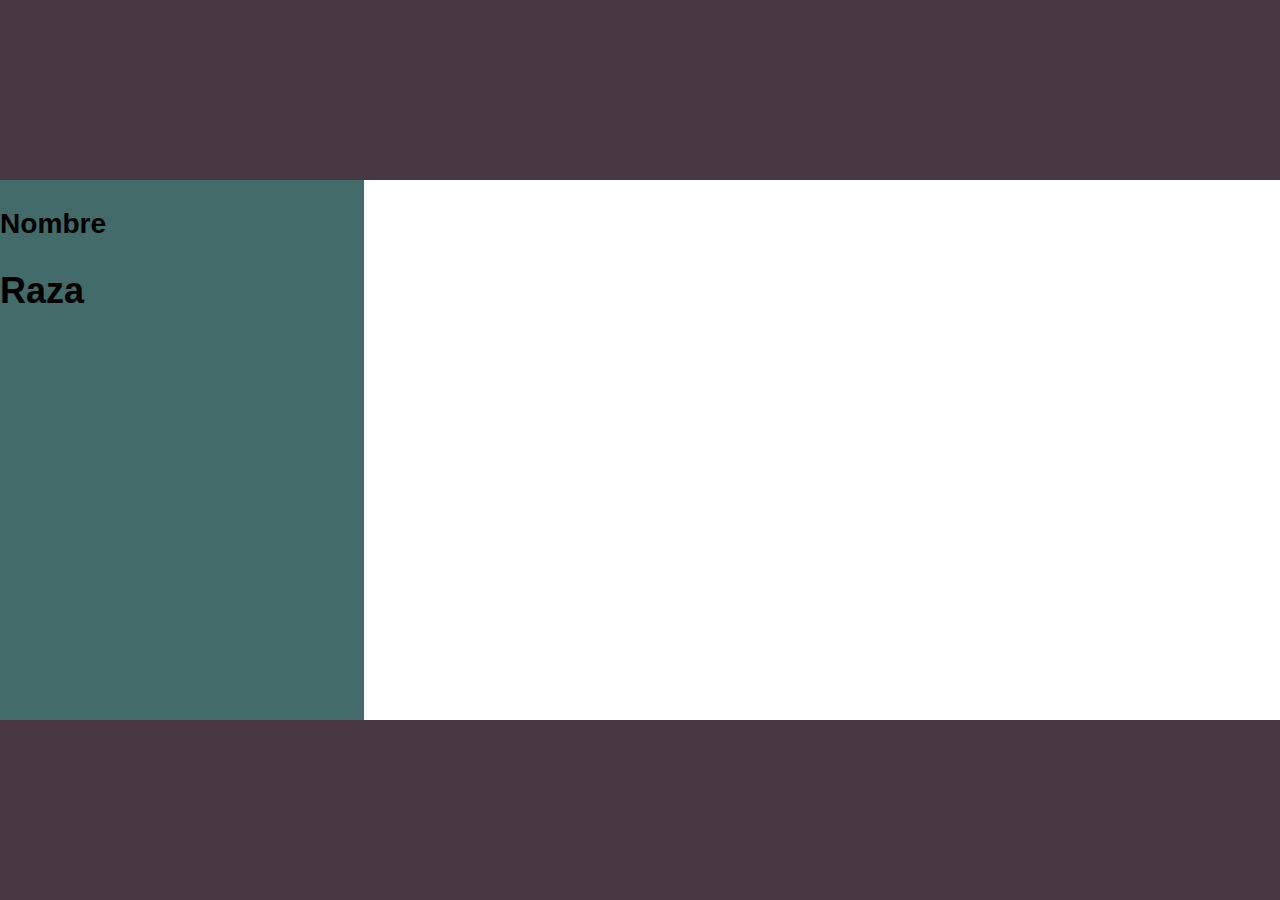
==== article.html @ 342e9b40 "Initial commit" ====
<!DOCTYPE html>
<html>
	<head>
		<title>Lomopedia - Artículo</title>
		<link rel="stylesheet" type="text/css" href="css/styles.css">
	</head>
	<body id="article-page">
		<header></header>
		<main class="grid-container">
			<div id="sidebar">
				<h3>Nombre</h3>
				<h2>Raza</h2>
			</div>
			<div id="content"></div>
		</main>
		<footer></footer>
	</body>
</html>
---- css/styles.css ----
html {
	height: 100%;
	font-size: 24px;
	font-family: sans-serif;
}

body {
	height: 100%;
	margin: 0;
}

button {
	cursor: pointer;
}

.card-row, .grid-container {
	display: grid;
    grid-template-columns: auto;
    grid-template-rows: auto;
    grid-column-gap: 2em;
    grid-row-gap: 2em;
}

.card-row .card {
	grid-column: span 1;
	grid-row-start: 1;	
}

.card {
	border: 2px solid #3a2a34;
	border-radius: 15px;
	padding: 1em;
}

.card a {
	border: none;
	background-color: #493843;
	width: calc(100% + 2em);
	color: white;
	font-size: 1em;
    margin-left: -1em;
    border-radius: 0 0 15px 15px;
    padding: 0.5em 0 0.5em 0;
    position: relative;
    bottom: -1em;
    display: block;
    text-decoration: none;
    text-align: center;
}

.card a:hover{
	background-color: #3a2a34;
}

#article-page {
	display: flex;
	flex-wrap: wrap;
	flex-direction: column;
	justify-content: space-between;
}

#article-page main {
	height: 60vh;
}

header, footer {
	height: 20vh;
	background-color: #493843;
}

#sidebar {
	grid-column: span 1;
	grid-row-start: 1;	
	background-color: #426B69;
}

#content {
	grid-column: span 3;
	grid-row-start: 1;	
}
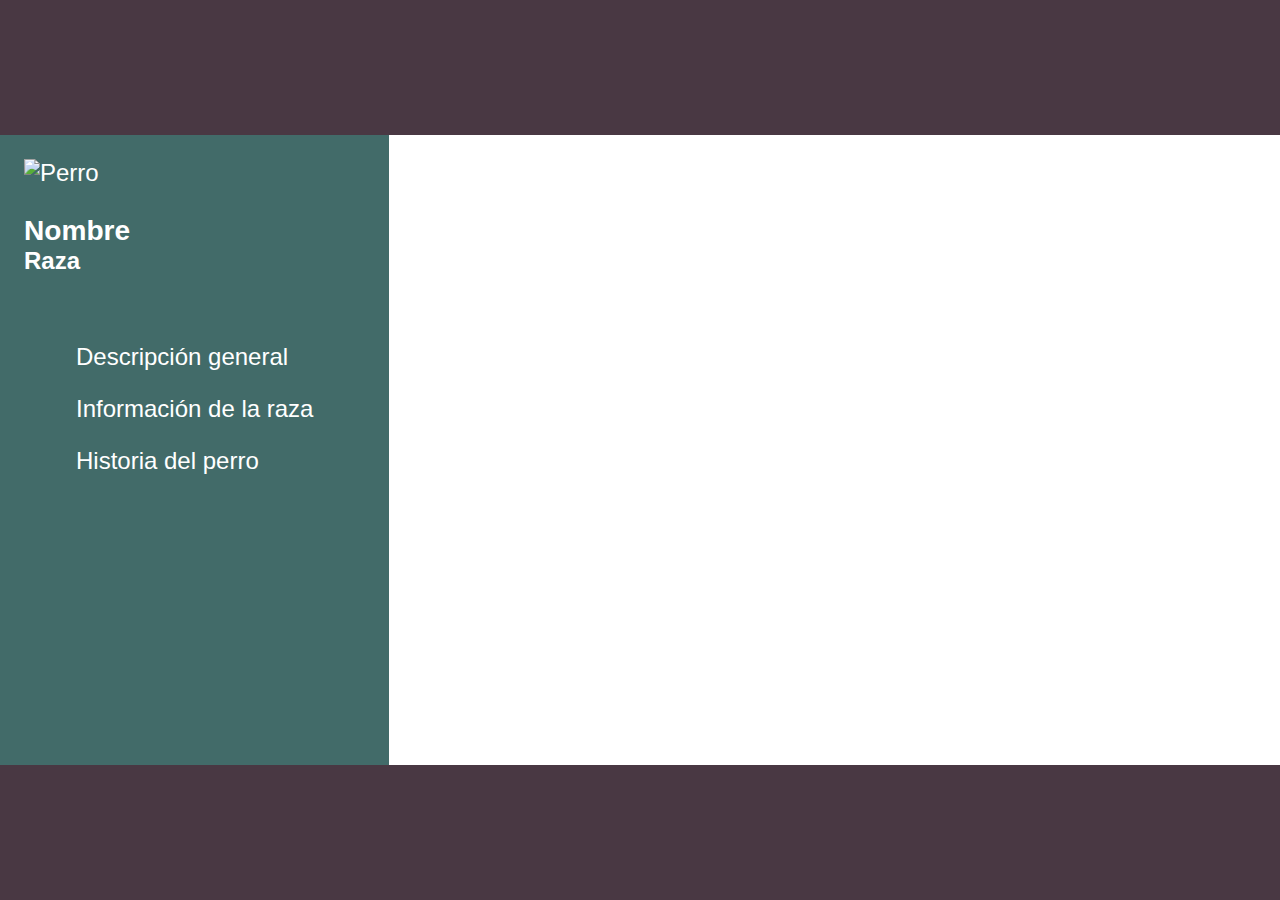
==== commit 0334ace1: "Sidebar agregado" ====
--- a/article.html
+++ b/article.html
@@ -8,8 +8,14 @@
 		<header></header>
 		<main class="grid-container">
 			<div id="sidebar">
-				<h3>Nombre</h3>
-				<h2>Raza</h2>
+				<img style="width: 15vw;" alt="Perro" src="img/perro.png">
+				<h3 style="margin-bottom: 0;">Nombre</h3>
+				<h4 style="margin-top: 0;">Raza</h4>
+				<ul class="menu">
+					<li><a href="#description">Descripción general</a></li>
+					<li><a href="#information">Información de la raza</a></li>
+					<li><a href="#history">Historia del perro</a></li>
+				</ul>
 			</div>
 			<div id="content"></div>
 		</main>
--- a/css/styles.css
+++ b/css/styles.css
@@ -11,6 +11,11 @@
 
 button {
 	cursor: pointer;
+}
+
+a {
+	text-decoration: none;
+	color: inherit;
 }
 
 .card-row, .grid-container {
@@ -44,7 +49,6 @@
     position: relative;
     bottom: -1em;
     display: block;
-    text-decoration: none;
     text-align: center;
 }
 
@@ -60,21 +64,35 @@
 }
 
 #article-page main {
-	height: 60vh;
+	height: 70vh;
 }
 
 header, footer {
-	height: 20vh;
+	height: 15vh;
 	background-color: #493843;
 }
 
 #sidebar {
-	grid-column: span 1;
+	grid-column-start: 1;
+	grid-column-end: 2;
 	grid-row-start: 1;	
 	background-color: #426B69;
+	color: white;
+	padding: 1em 0 0 1em;
+	display: flex;
+	flex-direction: column;
+}
+
+.menu li {
+	list-style-type: none;
+	padding: 0.5em;
+}
+
+.menu li:hover {
+	background-color: #96C7C5;
 }
 
 #content {
-	grid-column: span 3;
-	grid-row-start: 1;	
-}+	grid-column-start: 2;
+    grid-column-end: 10;
+    grid-row-start: 1;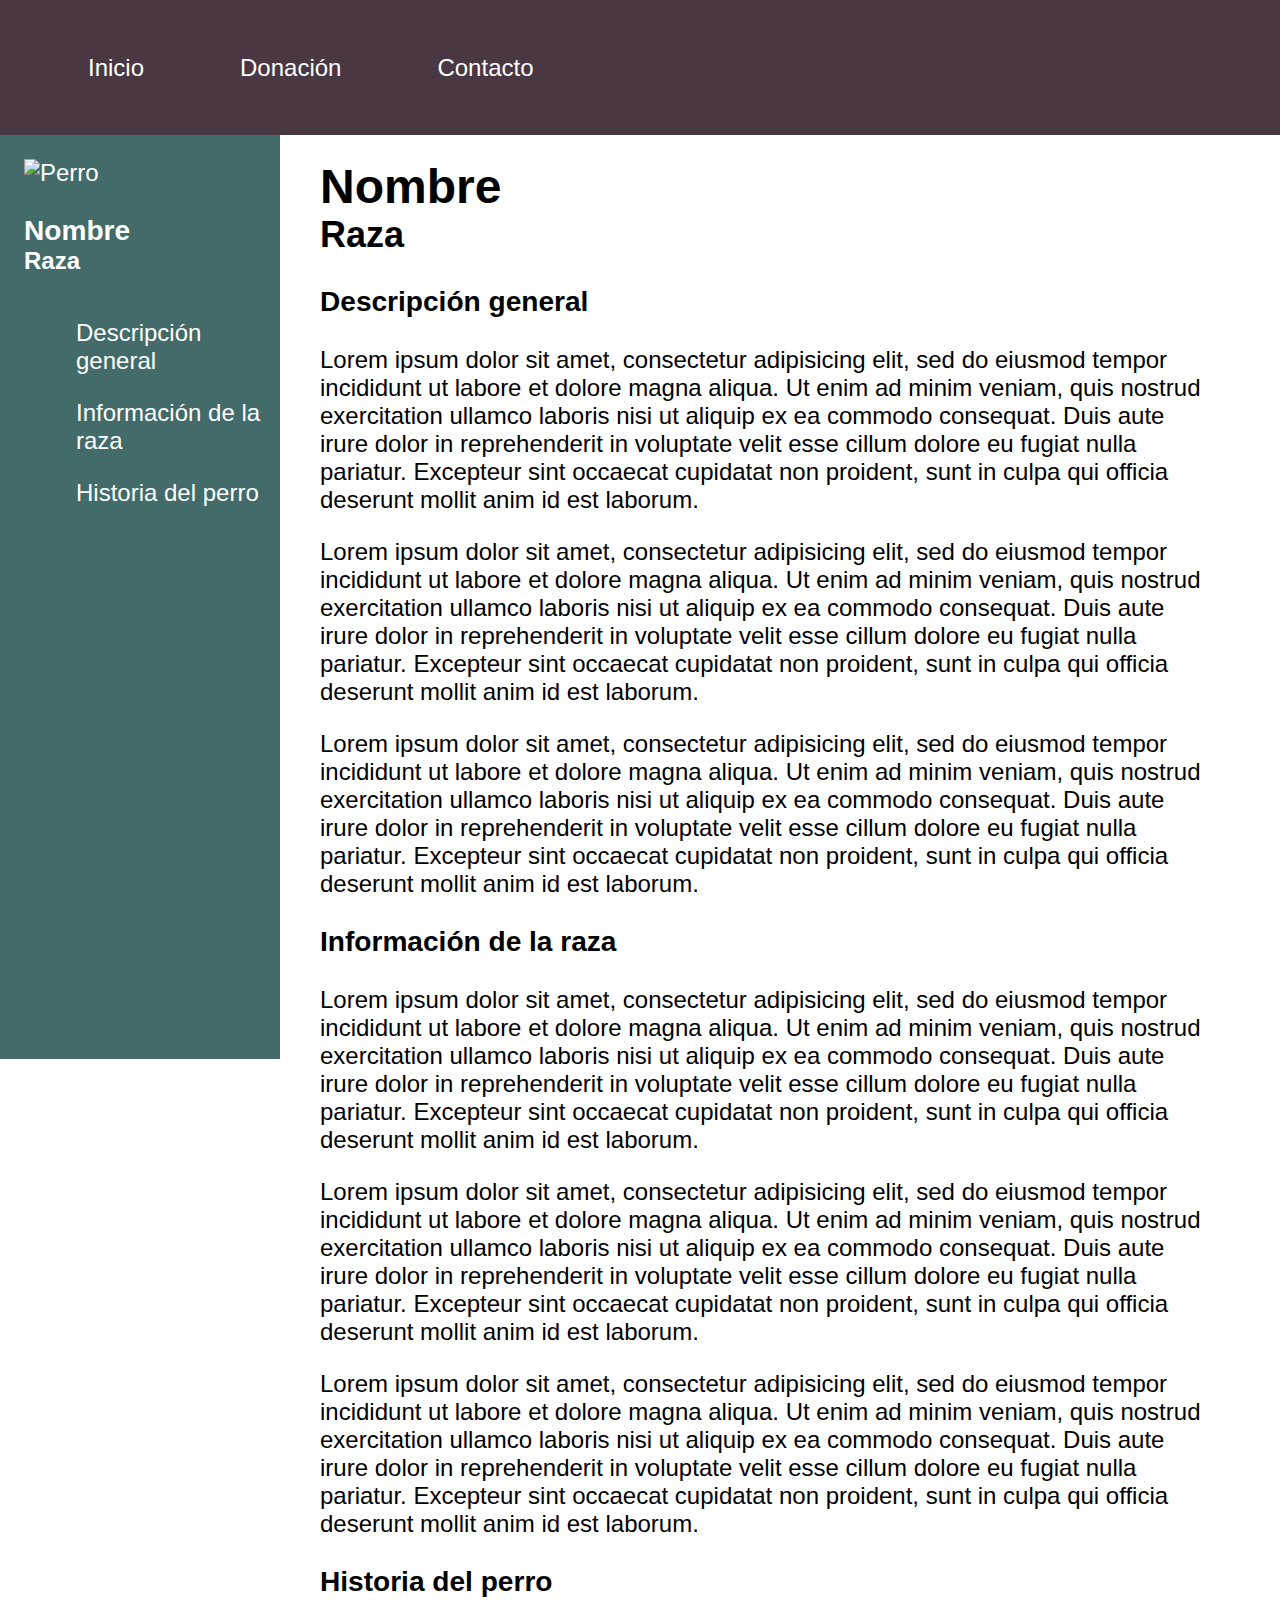
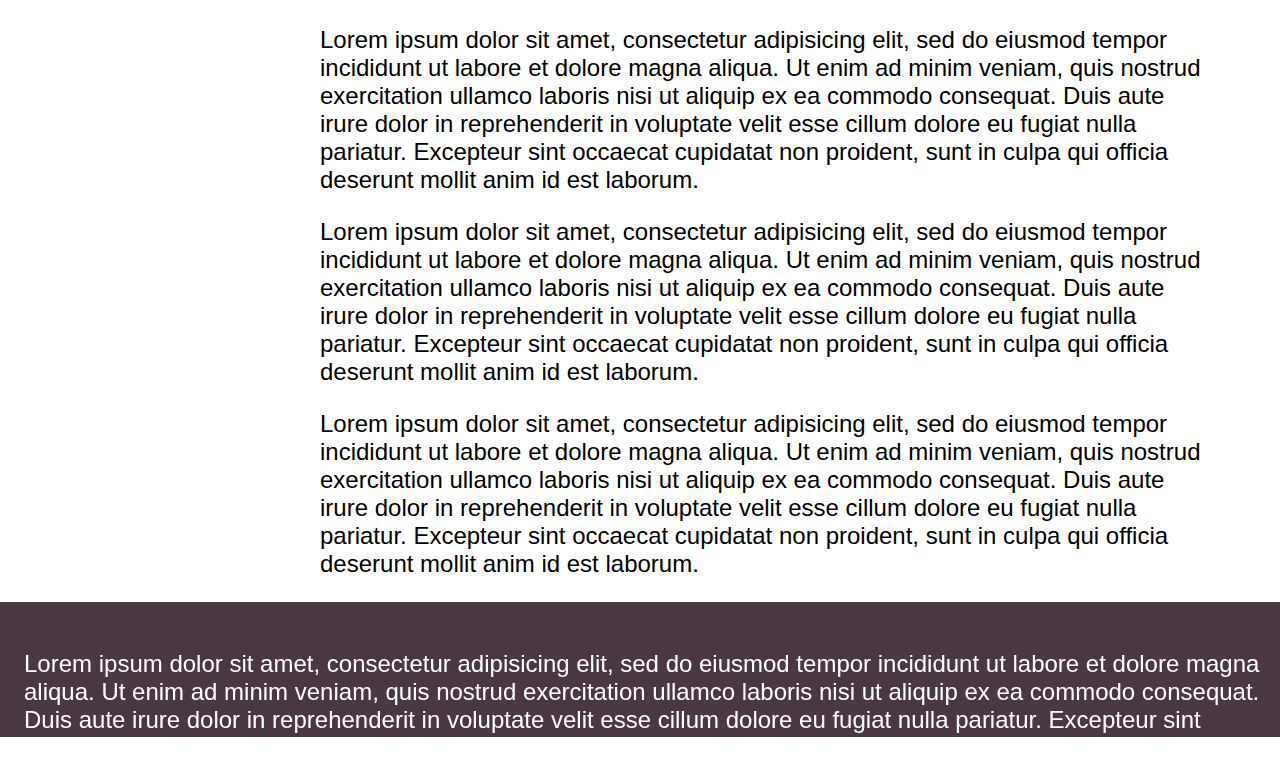
==== commit a2fb22ee: "Página base de artículos lista" ====
--- a/article.html
+++ b/article.html
@@ -4,21 +4,106 @@
 		<title>Lomopedia - Artículo</title>
 		<link rel="stylesheet" type="text/css" href="css/styles.css">
 	</head>
-	<body id="article-page">
-		<header></header>
-		<main class="grid-container">
-			<div id="sidebar">
-				<img style="width: 15vw;" alt="Perro" src="img/perro.png">
-				<h3 style="margin-bottom: 0;">Nombre</h3>
-				<h4 style="margin-top: 0;">Raza</h4>
+	<body>
+		<div id="article-page">
+			<header>
 				<ul class="menu">
-					<li><a href="#description">Descripción general</a></li>
-					<li><a href="#information">Información de la raza</a></li>
-					<li><a href="#history">Historia del perro</a></li>
+					<li><a href="index.html">Inicio</a></li>
+					<li><a href="#">Donación</a></li>
+					<li><a href="#">Contacto</a></li>
 				</ul>
-			</div>
-			<div id="content"></div>
-		</main>
-		<footer></footer>
+			</header>
+			<main>
+				<div id="sidebar">
+					<img style="width: 15vw;" alt="Perro" src="img/perro.png">
+					<h3 style="margin-bottom: 0;">Nombre</h3>
+					<h4 style="margin-top: 0;">Raza</h4>
+					<ul class="menu">
+						<li><a href="#description">Descripción general</a></li>
+						<li><a href="#information">Información de la raza</a></li>
+						<li><a href="#history">Historia del perro</a></li>
+					</ul>
+				</div>
+				<div id="content">
+					<!-- ARTICLE TITLE -->
+					<h1 style="margin: 0;">Nombre</h3>
+					<h2 style="margin-top: 0;">Raza</h4>
+					<!-- ARTICLE TITLE END -->
+					<!-- DESCRIPTION -->
+					<h3 id="description">Descripción general</h3>
+					<p>Lorem ipsum dolor sit amet, consectetur adipisicing elit, sed do eiusmod
+					tempor incididunt ut labore et dolore magna aliqua. Ut enim ad minim veniam,
+					quis nostrud exercitation ullamco laboris nisi ut aliquip ex ea commodo
+					consequat. Duis aute irure dolor in reprehenderit in voluptate velit esse
+					cillum dolore eu fugiat nulla pariatur. Excepteur sint occaecat cupidatat non
+					proident, sunt in culpa qui officia deserunt mollit anim id est laborum.</p>
+					<p>Lorem ipsum dolor sit amet, consectetur adipisicing elit, sed do eiusmod
+					tempor incididunt ut labore et dolore magna aliqua. Ut enim ad minim veniam,
+					quis nostrud exercitation ullamco laboris nisi ut aliquip ex ea commodo
+					consequat. Duis aute irure dolor in reprehenderit in voluptate velit esse
+					cillum dolore eu fugiat nulla pariatur. Excepteur sint occaecat cupidatat non
+					proident, sunt in culpa qui officia deserunt mollit anim id est laborum.</p>
+					<p>Lorem ipsum dolor sit amet, consectetur adipisicing elit, sed do eiusmod
+					tempor incididunt ut labore et dolore magna aliqua. Ut enim ad minim veniam,
+					quis nostrud exercitation ullamco laboris nisi ut aliquip ex ea commodo
+					consequat. Duis aute irure dolor in reprehenderit in voluptate velit esse
+					cillum dolore eu fugiat nulla pariatur. Excepteur sint occaecat cupidatat non
+					proident, sunt in culpa qui officia deserunt mollit anim id est laborum.</p>
+					<!-- DESCRIPTION END -->
+
+					<!-- INFORMATION -->
+					<h3 id="information">Información de la raza</h3>
+					<p>Lorem ipsum dolor sit amet, consectetur adipisicing elit, sed do eiusmod
+					tempor incididunt ut labore et dolore magna aliqua. Ut enim ad minim veniam,
+					quis nostrud exercitation ullamco laboris nisi ut aliquip ex ea commodo
+					consequat. Duis aute irure dolor in reprehenderit in voluptate velit esse
+					cillum dolore eu fugiat nulla pariatur. Excepteur sint occaecat cupidatat non
+					proident, sunt in culpa qui officia deserunt mollit anim id est laborum.</p>
+					<p>Lorem ipsum dolor sit amet, consectetur adipisicing elit, sed do eiusmod
+					tempor incididunt ut labore et dolore magna aliqua. Ut enim ad minim veniam,
+					quis nostrud exercitation ullamco laboris nisi ut aliquip ex ea commodo
+					consequat. Duis aute irure dolor in reprehenderit in voluptate velit esse
+					cillum dolore eu fugiat nulla pariatur. Excepteur sint occaecat cupidatat non
+					proident, sunt in culpa qui officia deserunt mollit anim id est laborum.</p>
+					<p>Lorem ipsum dolor sit amet, consectetur adipisicing elit, sed do eiusmod
+					tempor incididunt ut labore et dolore magna aliqua. Ut enim ad minim veniam,
+					quis nostrud exercitation ullamco laboris nisi ut aliquip ex ea commodo
+					consequat. Duis aute irure dolor in reprehenderit in voluptate velit esse
+					cillum dolore eu fugiat nulla pariatur. Excepteur sint occaecat cupidatat non
+					proident, sunt in culpa qui officia deserunt mollit anim id est laborum.</p>
+					<!-- INFORMATION END -->
+
+					<!-- HISTORY -->
+					<h3 id="history">Historia del perro</h3>
+					<p>Lorem ipsum dolor sit amet, consectetur adipisicing elit, sed do eiusmod
+					tempor incididunt ut labore et dolore magna aliqua. Ut enim ad minim veniam,
+					quis nostrud exercitation ullamco laboris nisi ut aliquip ex ea commodo
+					consequat. Duis aute irure dolor in reprehenderit in voluptate velit esse
+					cillum dolore eu fugiat nulla pariatur. Excepteur sint occaecat cupidatat non
+					proident, sunt in culpa qui officia deserunt mollit anim id est laborum.</p>
+					<p>Lorem ipsum dolor sit amet, consectetur adipisicing elit, sed do eiusmod
+					tempor incididunt ut labore et dolore magna aliqua. Ut enim ad minim veniam,
+					quis nostrud exercitation ullamco laboris nisi ut aliquip ex ea commodo
+					consequat. Duis aute irure dolor in reprehenderit in voluptate velit esse
+					cillum dolore eu fugiat nulla pariatur. Excepteur sint occaecat cupidatat non
+					proident, sunt in culpa qui officia deserunt mollit anim id est laborum.</p>
+					<p>Lorem ipsum dolor sit amet, consectetur adipisicing elit, sed do eiusmod
+					tempor incididunt ut labore et dolore magna aliqua. Ut enim ad minim veniam,
+					quis nostrud exercitation ullamco laboris nisi ut aliquip ex ea commodo
+					consequat. Duis aute irure dolor in reprehenderit in voluptate velit esse
+					cillum dolore eu fugiat nulla pariatur. Excepteur sint occaecat cupidatat non
+					proident, sunt in culpa qui officia deserunt mollit anim id est laborum.</p>
+					<!-- HISTORY END -->
+				</div>
+			</main>
+			<footer>
+				<p>Lorem ipsum dolor sit amet, consectetur adipisicing elit, sed do eiusmod
+				tempor incididunt ut labore et dolore magna aliqua. Ut enim ad minim veniam,
+				quis nostrud exercitation ullamco laboris nisi ut aliquip ex ea commodo
+				consequat. Duis aute irure dolor in reprehenderit in voluptate velit esse
+				cillum dolore eu fugiat nulla pariatur. Excepteur sint occaecat cupidatat non
+				proident, sunt in culpa qui officia deserunt mollit anim id est laborum.</p>
+			</footer>
+		</div>
 	</body>
 </html>--- a/css/styles.css
+++ b/css/styles.css
@@ -2,6 +2,7 @@
 	height: 100%;
 	font-size: 24px;
 	font-family: sans-serif;
+	scroll-padding: 15vh;
 }
 
 body {
@@ -56,43 +57,82 @@
 	background-color: #3a2a34;
 }
 
-#article-page {
-	display: flex;
-	flex-wrap: wrap;
-	flex-direction: column;
-	justify-content: space-between;
-}
-
-#article-page main {
-	height: 70vh;
-}
-
-header, footer {
-	height: 15vh;
-	background-color: #493843;
-}
-
-#sidebar {
-	grid-column-start: 1;
-	grid-column-end: 2;
-	grid-row-start: 1;	
-	background-color: #426B69;
-	color: white;
-	padding: 1em 0 0 1em;
-	display: flex;
-	flex-direction: column;
-}
-
 .menu li {
 	list-style-type: none;
 	padding: 0.5em;
 }
 
-.menu li:hover {
+.menu li a {
+	display: flex;
+    height: inherit;
+    width: 100%;
+    align-items: center;
+}
+
+#article-page {
+	min-height: 100%;
+	position: relative;
+}
+
+header, footer {
+	height: 15vh;
+	width: 100%;
+	background-color: #493843;
+	color: white;
+}
+
+header {
+	position: fixed;
+	z-index: 999;
+}
+
+header .menu {
+	height: inherit;
+    display: flex;
+    justify-content: flex-start;
+    margin: 0;
+}
+
+header .menu li {
+	height: inherit;
+	padding: 0 2em 0 2em;
+}
+
+header .menu li:hover {
+	background-color: #9C8393;
+	color: black;
+}
+
+footer {
+	position: absolute;
+	bottom: 0;
+}
+
+footer * {
+	padding: 1em 0 0 1em;
+}
+
+main {
+	padding: 15vh 0 15vh 0;
+}
+
+#sidebar {
+	width: 20vw;
+	height: 100%;
+	background-color: #426B69;
+	color: white;
+	padding: 1em 0 0 1em;
+	position: fixed;
+}
+
+#sidebar .menu li:hover {
 	background-color: #96C7C5;
+	color: black;
 }
 
 #content {
-	grid-column-start: 2;
-    grid-column-end: 10;
-    grid-row-start: 1;+	position: relative;
+	left: 25vw;
+	width: 70vw;
+	padding-top: 1em;
+}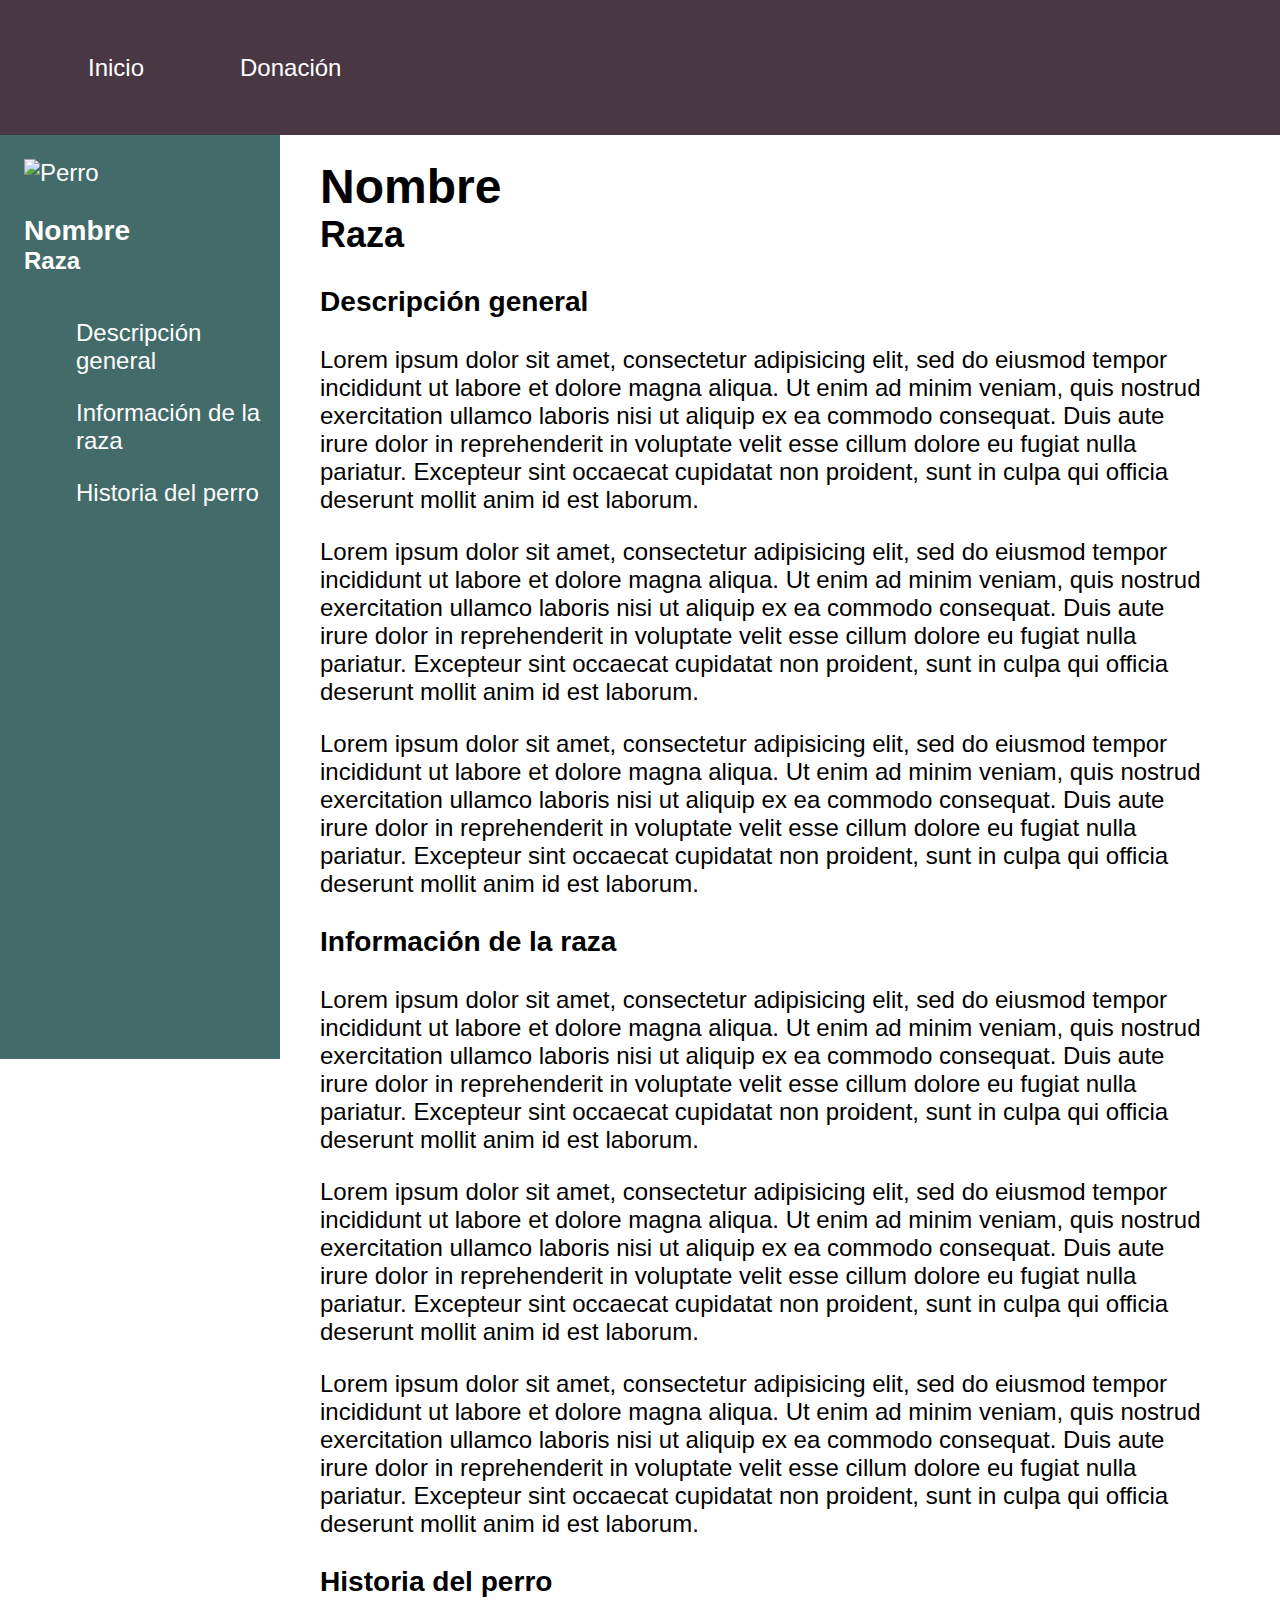
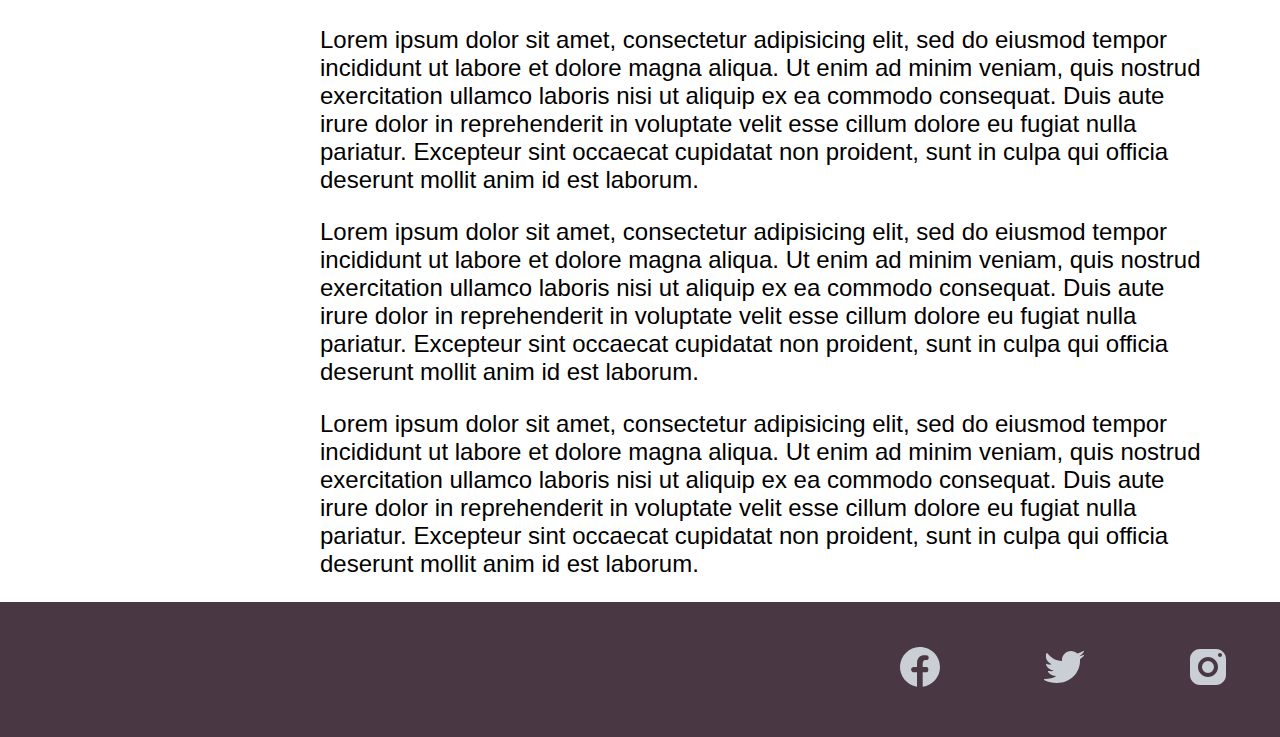
==== commit ce9f2a59: "Íconos redes sociales agregados" ====
--- a/article.html
+++ b/article.html
@@ -3,14 +3,14 @@
 	<head>
 		<title>Lomopedia - Artículo</title>
 		<link rel="stylesheet" type="text/css" href="css/styles.css">
+		<link rel="icon" type="image/x-icon" href="img/favicon.ico" />
 	</head>
 	<body>
 		<div id="article-page">
 			<header>
 				<ul class="menu">
 					<li><a href="index.html">Inicio</a></li>
-					<li><a href="#">Donación</a></li>
-					<li><a href="#">Contacto</a></li>
+					<li><a href="donate.html">Donación</a></li>
 				</ul>
 			</header>
 			<main>
@@ -97,12 +97,19 @@
 				</div>
 			</main>
 			<footer>
-				<p>Lorem ipsum dolor sit amet, consectetur adipisicing elit, sed do eiusmod
-				tempor incididunt ut labore et dolore magna aliqua. Ut enim ad minim veniam,
-				quis nostrud exercitation ullamco laboris nisi ut aliquip ex ea commodo
-				consequat. Duis aute irure dolor in reprehenderit in voluptate velit esse
-				cillum dolore eu fugiat nulla pariatur. Excepteur sint occaecat cupidatat non
-				proident, sunt in culpa qui officia deserunt mollit anim id est laborum.</p>
+				<div class="socials">
+					<!-- FACEBOOK ICON-->
+					<a href="#"><svg width="48" height="48" viewBox="0 0 24 24"> <path d="M11.666,2.005C6.62,2.17,2.374,6.251,2.025,11.288c-0.369,5.329,3.442,9.832,8.481,10.589V14.65H8.892 c-0.726,0-1.314-0.588-1.314-1.314v0c0-0.726,0.588-1.314,1.314-1.314h1.613v-1.749c0-2.896,1.411-4.167,3.818-4.167 c0.357,0,0.662,0.008,0.921,0.021c0.636,0.031,1.129,0.561,1.129,1.198v0c0,0.663-0.537,1.2-1.2,1.2h-0.442 c-1.022,0-1.379,0.969-1.379,2.061v1.437h1.87c0.591,0,1.043,0.527,0.953,1.111l-0.108,0.701c-0.073,0.47-0.477,0.817-0.953,0.817 h-1.762v7.247C18.235,21.236,22,17.062,22,12C22,6.366,17.341,1.821,11.666,2.005z" fill="#cacfd6"></path></svg></a>
+					<!-- FACEBOOK ICON END -->
+
+					<!-- TWITTER ICON -->
+					<a href="#"><svg width="48" height="48" viewBox="0 0 24 24"><path d="M21.634,4.031c-0.815,0.385-2.202,1.107-2.899,1.245c-0.027,0.007-0.049,0.016-0.075,0.023 c-0.813-0.802-1.927-1.299-3.16-1.299c-2.485,0-4.5,2.015-4.5,4.5c0,0.131-0.011,0.372,0,0.5c-3.218,0-5.568-1.679-7.327-3.837 C3.438,4.873,3.188,5.024,3.136,5.23C3.019,5.696,2.979,6.475,2.979,7.031c0,1.401,1.095,2.777,2.8,3.63 c-0.314,0.081-0.66,0.139-1.02,0.139c-0.424,0-0.912-0.111-1.339-0.335c-0.158-0.083-0.499-0.06-0.398,0.344 c0.405,1.619,2.253,2.756,3.904,3.087c-0.375,0.221-1.175,0.176-1.543,0.176c-0.136,0-0.609-0.032-0.915-0.07 c-0.279-0.034-0.708,0.038-0.349,0.582c0.771,1.167,2.515,1.9,4.016,1.928c-1.382,1.084-3.642,1.48-5.807,1.48 c-0.438-0.01-0.416,0.489-0.063,0.674C3.862,19.504,6.478,20,8.347,20C15.777,20,20,14.337,20,8.999 c0-0.086-0.002-0.266-0.005-0.447C19.995,8.534,20,8.517,20,8.499c0-0.027-0.008-0.053-0.008-0.08 c-0.003-0.136-0.006-0.263-0.009-0.329c0.589-0.425,1.491-1.163,1.947-1.728c0.155-0.192,0.03-0.425-0.181-0.352 c-0.543,0.189-1.482,0.555-2.07,0.625c1.177-0.779,1.759-1.457,2.259-2.21C22.109,4.168,21.895,3.907,21.634,4.031z" fill="#cacfd6"></path></svg></a>
+					<!-- TWITTER ICON END -->
+
+					<!-- INSTAGRAM ICON -->
+					<a href="#"><svg width="48" height="48" viewBox="0 0 24 24"><path d="M 8 3 C 5.239 3 3 5.239 3 8 L 3 16 C 3 18.761 5.239 21 8 21 L 16 21 C 18.761 21 21 18.761 21 16 L 21 8 C 21 5.239 18.761 3 16 3 L 8 3 z M 18 5 C 18.552 5 19 5.448 19 6 C 19 6.552 18.552 7 18 7 C 17.448 7 17 6.552 17 6 C 17 5.448 17.448 5 18 5 z M 12 7 C 14.761 7 17 9.239 17 12 C 17 14.761 14.761 17 12 17 C 9.239 17 7 14.761 7 12 C 7 9.239 9.239 7 12 7 z M 12 9 A 3 3 0 0 0 9 12 A 3 3 0 0 0 12 15 A 3 3 0 0 0 15 12 A 3 3 0 0 0 12 9 z" fill="#cacfd6"></path></svg></a>
+					<!-- INSTAGRAM ICON END -->
+				</div>
 			</footer>
 		</div>
 	</body>
--- a/css/styles.css
+++ b/css/styles.css
@@ -17,6 +17,11 @@
 a {
 	text-decoration: none;
 	color: inherit;
+}
+
+.inline-icon {
+	position: relative;
+	top: 0.25em;
 }
 
 .card-row, .grid-container {
@@ -69,6 +74,17 @@
     align-items: center;
 }
 
+.socials {
+	display: flex;
+    justify-content: flex-end;
+    align-items: center;
+    height: inherit;
+}
+
+.socials * {
+	padding: 0 1em 0 1em;
+}
+
 #article-page {
 	min-height: 100%;
 	position: relative;
@@ -108,10 +124,6 @@
 	bottom: 0;
 }
 
-footer * {
-	padding: 1em 0 0 1em;
-}
-
 main {
 	padding: 15vh 0 15vh 0;
 }
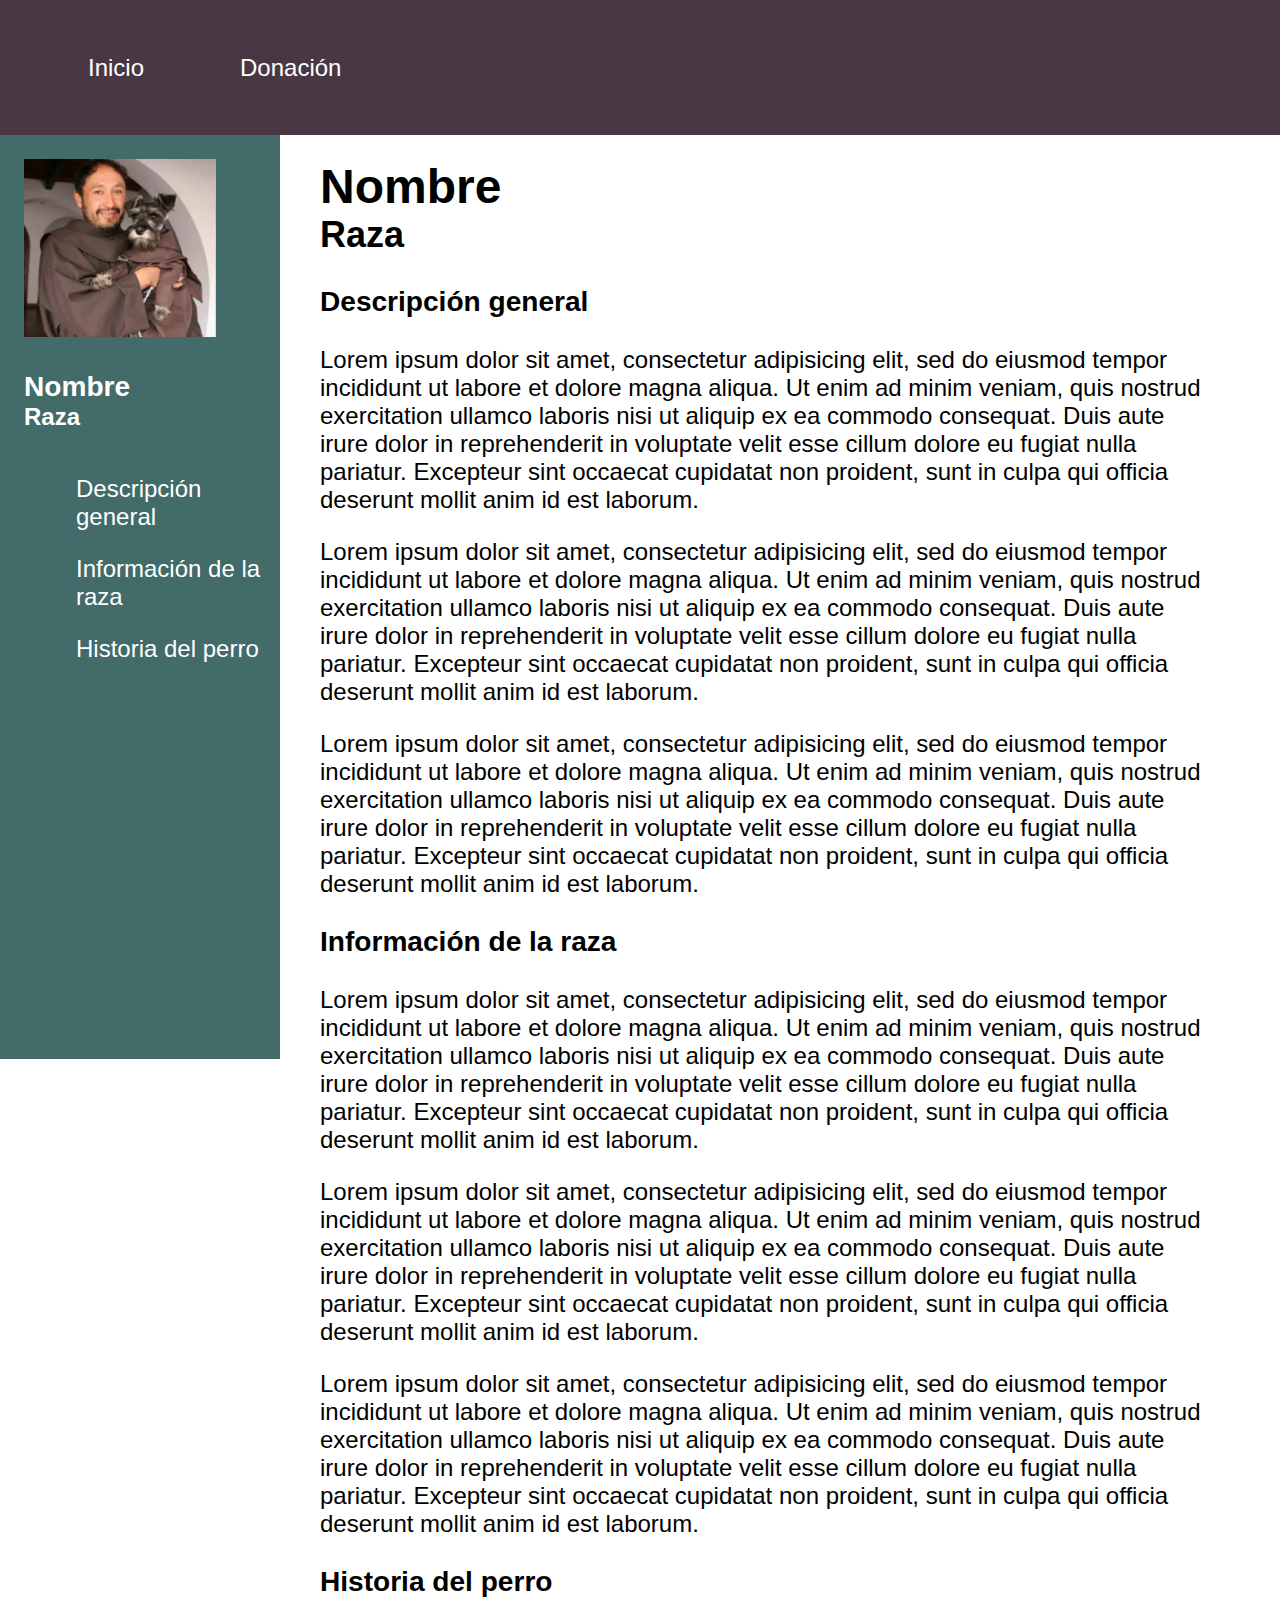
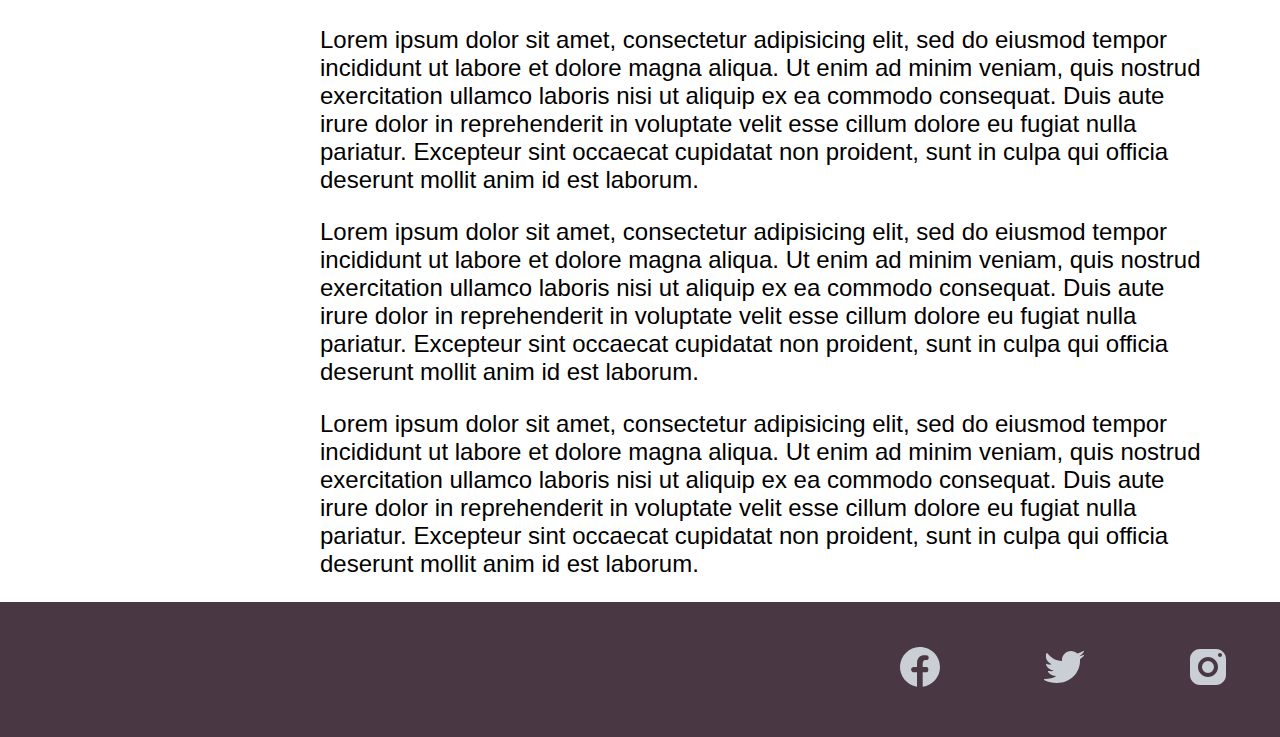
==== commit 50f03026: "Página de inicio responsiva" ====
--- a/article.html
+++ b/article.html
@@ -24,7 +24,7 @@
 						<li><a href="#history">Historia del perro</a></li>
 					</ul>
 				</div>
-				<div id="content">
+				<div id="article-content">
 					<!-- ARTICLE TITLE -->
 					<h1 style="margin: 0;">Nombre</h3>
 					<h2 style="margin-top: 0;">Raza</h4>
@@ -99,15 +99,15 @@
 			<footer>
 				<div class="socials">
 					<!-- FACEBOOK ICON-->
-					<a href="#"><svg width="48" height="48" viewBox="0 0 24 24"> <path d="M11.666,2.005C6.62,2.17,2.374,6.251,2.025,11.288c-0.369,5.329,3.442,9.832,8.481,10.589V14.65H8.892 c-0.726,0-1.314-0.588-1.314-1.314v0c0-0.726,0.588-1.314,1.314-1.314h1.613v-1.749c0-2.896,1.411-4.167,3.818-4.167 c0.357,0,0.662,0.008,0.921,0.021c0.636,0.031,1.129,0.561,1.129,1.198v0c0,0.663-0.537,1.2-1.2,1.2h-0.442 c-1.022,0-1.379,0.969-1.379,2.061v1.437h1.87c0.591,0,1.043,0.527,0.953,1.111l-0.108,0.701c-0.073,0.47-0.477,0.817-0.953,0.817 h-1.762v7.247C18.235,21.236,22,17.062,22,12C22,6.366,17.341,1.821,11.666,2.005z" fill="#cacfd6"></path></svg></a>
+					<a href="#"><svg width="2em" viewBox="0 0 24 24"> <path d="M11.666,2.005C6.62,2.17,2.374,6.251,2.025,11.288c-0.369,5.329,3.442,9.832,8.481,10.589V14.65H8.892 c-0.726,0-1.314-0.588-1.314-1.314v0c0-0.726,0.588-1.314,1.314-1.314h1.613v-1.749c0-2.896,1.411-4.167,3.818-4.167 c0.357,0,0.662,0.008,0.921,0.021c0.636,0.031,1.129,0.561,1.129,1.198v0c0,0.663-0.537,1.2-1.2,1.2h-0.442 c-1.022,0-1.379,0.969-1.379,2.061v1.437h1.87c0.591,0,1.043,0.527,0.953,1.111l-0.108,0.701c-0.073,0.47-0.477,0.817-0.953,0.817 h-1.762v7.247C18.235,21.236,22,17.062,22,12C22,6.366,17.341,1.821,11.666,2.005z" fill="#cacfd6"></path></svg></a>
 					<!-- FACEBOOK ICON END -->
 
 					<!-- TWITTER ICON -->
-					<a href="#"><svg width="48" height="48" viewBox="0 0 24 24"><path d="M21.634,4.031c-0.815,0.385-2.202,1.107-2.899,1.245c-0.027,0.007-0.049,0.016-0.075,0.023 c-0.813-0.802-1.927-1.299-3.16-1.299c-2.485,0-4.5,2.015-4.5,4.5c0,0.131-0.011,0.372,0,0.5c-3.218,0-5.568-1.679-7.327-3.837 C3.438,4.873,3.188,5.024,3.136,5.23C3.019,5.696,2.979,6.475,2.979,7.031c0,1.401,1.095,2.777,2.8,3.63 c-0.314,0.081-0.66,0.139-1.02,0.139c-0.424,0-0.912-0.111-1.339-0.335c-0.158-0.083-0.499-0.06-0.398,0.344 c0.405,1.619,2.253,2.756,3.904,3.087c-0.375,0.221-1.175,0.176-1.543,0.176c-0.136,0-0.609-0.032-0.915-0.07 c-0.279-0.034-0.708,0.038-0.349,0.582c0.771,1.167,2.515,1.9,4.016,1.928c-1.382,1.084-3.642,1.48-5.807,1.48 c-0.438-0.01-0.416,0.489-0.063,0.674C3.862,19.504,6.478,20,8.347,20C15.777,20,20,14.337,20,8.999 c0-0.086-0.002-0.266-0.005-0.447C19.995,8.534,20,8.517,20,8.499c0-0.027-0.008-0.053-0.008-0.08 c-0.003-0.136-0.006-0.263-0.009-0.329c0.589-0.425,1.491-1.163,1.947-1.728c0.155-0.192,0.03-0.425-0.181-0.352 c-0.543,0.189-1.482,0.555-2.07,0.625c1.177-0.779,1.759-1.457,2.259-2.21C22.109,4.168,21.895,3.907,21.634,4.031z" fill="#cacfd6"></path></svg></a>
+					<a href="#"><svg width="2em" viewBox="0 0 24 24"><path d="M21.634,4.031c-0.815,0.385-2.202,1.107-2.899,1.245c-0.027,0.007-0.049,0.016-0.075,0.023 c-0.813-0.802-1.927-1.299-3.16-1.299c-2.485,0-4.5,2.015-4.5,4.5c0,0.131-0.011,0.372,0,0.5c-3.218,0-5.568-1.679-7.327-3.837 C3.438,4.873,3.188,5.024,3.136,5.23C3.019,5.696,2.979,6.475,2.979,7.031c0,1.401,1.095,2.777,2.8,3.63 c-0.314,0.081-0.66,0.139-1.02,0.139c-0.424,0-0.912-0.111-1.339-0.335c-0.158-0.083-0.499-0.06-0.398,0.344 c0.405,1.619,2.253,2.756,3.904,3.087c-0.375,0.221-1.175,0.176-1.543,0.176c-0.136,0-0.609-0.032-0.915-0.07 c-0.279-0.034-0.708,0.038-0.349,0.582c0.771,1.167,2.515,1.9,4.016,1.928c-1.382,1.084-3.642,1.48-5.807,1.48 c-0.438-0.01-0.416,0.489-0.063,0.674C3.862,19.504,6.478,20,8.347,20C15.777,20,20,14.337,20,8.999 c0-0.086-0.002-0.266-0.005-0.447C19.995,8.534,20,8.517,20,8.499c0-0.027-0.008-0.053-0.008-0.08 c-0.003-0.136-0.006-0.263-0.009-0.329c0.589-0.425,1.491-1.163,1.947-1.728c0.155-0.192,0.03-0.425-0.181-0.352 c-0.543,0.189-1.482,0.555-2.07,0.625c1.177-0.779,1.759-1.457,2.259-2.21C22.109,4.168,21.895,3.907,21.634,4.031z" fill="#cacfd6"></path></svg></a>
 					<!-- TWITTER ICON END -->
 
 					<!-- INSTAGRAM ICON -->
-					<a href="#"><svg width="48" height="48" viewBox="0 0 24 24"><path d="M 8 3 C 5.239 3 3 5.239 3 8 L 3 16 C 3 18.761 5.239 21 8 21 L 16 21 C 18.761 21 21 18.761 21 16 L 21 8 C 21 5.239 18.761 3 16 3 L 8 3 z M 18 5 C 18.552 5 19 5.448 19 6 C 19 6.552 18.552 7 18 7 C 17.448 7 17 6.552 17 6 C 17 5.448 17.448 5 18 5 z M 12 7 C 14.761 7 17 9.239 17 12 C 17 14.761 14.761 17 12 17 C 9.239 17 7 14.761 7 12 C 7 9.239 9.239 7 12 7 z M 12 9 A 3 3 0 0 0 9 12 A 3 3 0 0 0 12 15 A 3 3 0 0 0 15 12 A 3 3 0 0 0 12 9 z" fill="#cacfd6"></path></svg></a>
+					<a href="#"><svg width="2em" viewBox="0 0 24 24"><path d="M 8 3 C 5.239 3 3 5.239 3 8 L 3 16 C 3 18.761 5.239 21 8 21 L 16 21 C 18.761 21 21 18.761 21 16 L 21 8 C 21 5.239 18.761 3 16 3 L 8 3 z M 18 5 C 18.552 5 19 5.448 19 6 C 19 6.552 18.552 7 18 7 C 17.448 7 17 6.552 17 6 C 17 5.448 17.448 5 18 5 z M 12 7 C 14.761 7 17 9.239 17 12 C 17 14.761 14.761 17 12 17 C 9.239 17 7 14.761 7 12 C 7 9.239 9.239 7 12 7 z M 12 9 A 3 3 0 0 0 9 12 A 3 3 0 0 0 12 15 A 3 3 0 0 0 15 12 A 3 3 0 0 0 12 9 z" fill="#cacfd6"></path></svg></a>
 					<!-- INSTAGRAM ICON END -->
 				</div>
 			</footer>
--- a/css/styles.css
+++ b/css/styles.css
@@ -1,3 +1,4 @@
+/* General y pantallas grandes */
 html {
 	height: 100%;
 	font-size: 24px;
@@ -10,8 +11,29 @@
 	margin: 0;
 }
 
-button {
+.btn-container {
+	display: flex;
+	justify-content: flex-end;
+}
+
+.btn {
 	cursor: pointer;
+	font-size: 1em;
+    margin: 1em;
+    padding: 1em;
+    background-color: #596F62;
+    border: none;
+    color: white;
+}
+
+.btn:hover {
+	background-color: #CACFD6;
+	color: black;
+}
+
+.btn:disabled {
+	background-color: #CACFD6;
+	color: grey;
 }
 
 a {
@@ -85,7 +107,7 @@
 	padding: 0 1em 0 1em;
 }
 
-#article-page {
+#article-page, #donate-page {
 	min-height: 100%;
 	position: relative;
 }
@@ -142,9 +164,106 @@
 	color: black;
 }
 
-#content {
+#article-content {
 	position: relative;
 	left: 25vw;
 	width: 70vw;
 	padding-top: 1em;
+}
+
+#donate-content {
+	position: relative;
+	padding: 1em;
+}
+
+.input-row {
+	padding: 0.5em;
+	display: flex;
+	align-items: center;
+}
+
+.input-row label {
+	width: 15vw;
+    display: block;
+}
+
+.input-row input {
+	width: 25vw;
+	padding: 0.25em;
+	border: none;
+	background-color: #CACFD6;
+	font-size: 1em;
+}
+
+#result-display {
+    background-color: #426B69;
+    color: #CACFD6;
+    padding: 2em;
+    margin: auto;
+    width: 50vw;
+    max-height: 30vh;
+    overflow-y: auto;
+}
+
+#php-error-page {
+	text-align: center;
+    height: 100%;
+    align-content: center;
+    display: flex;
+    flex-wrap: wrap;
+    width: 100%;
+    justify-content: center;
+    font-size: larger;
+}
+
+.show-only-on-mobile {
+		height: 0vh;
+	}
+
+/* Pantallas medianas */
+@media screen and (max-width: 1200px) {
+	html {
+		font-size: 18px;
+	}
+
+/* Tablets */
+@media screen and (max-width: 900px) {
+	html {
+		font-size: 14px;
+	}
+
+	h3 {
+		font-size: 1.5em;
+	} 
+
+	h4 {
+		font-size: 1.25em;
+		margin: 0.5em 0 0.5em 0;
+	}
+
+	h5 {
+		font-size: 1em;
+		margin: 0.5em 0 0.5em 0;
+	}
+
+	p {
+		font-size: 1em;
+	}
+}
+
+
+/* Celular */
+@media screen and (max-width: 700px) {
+	html {
+		font-size: 10px;
+	}
+
+	.hide-on-mobile {
+		height: 0 !important;
+	}
+
+	.hide-on-mobile * {
+		height: 0 !important;
+		font-size: 0 !important;
+	}
 }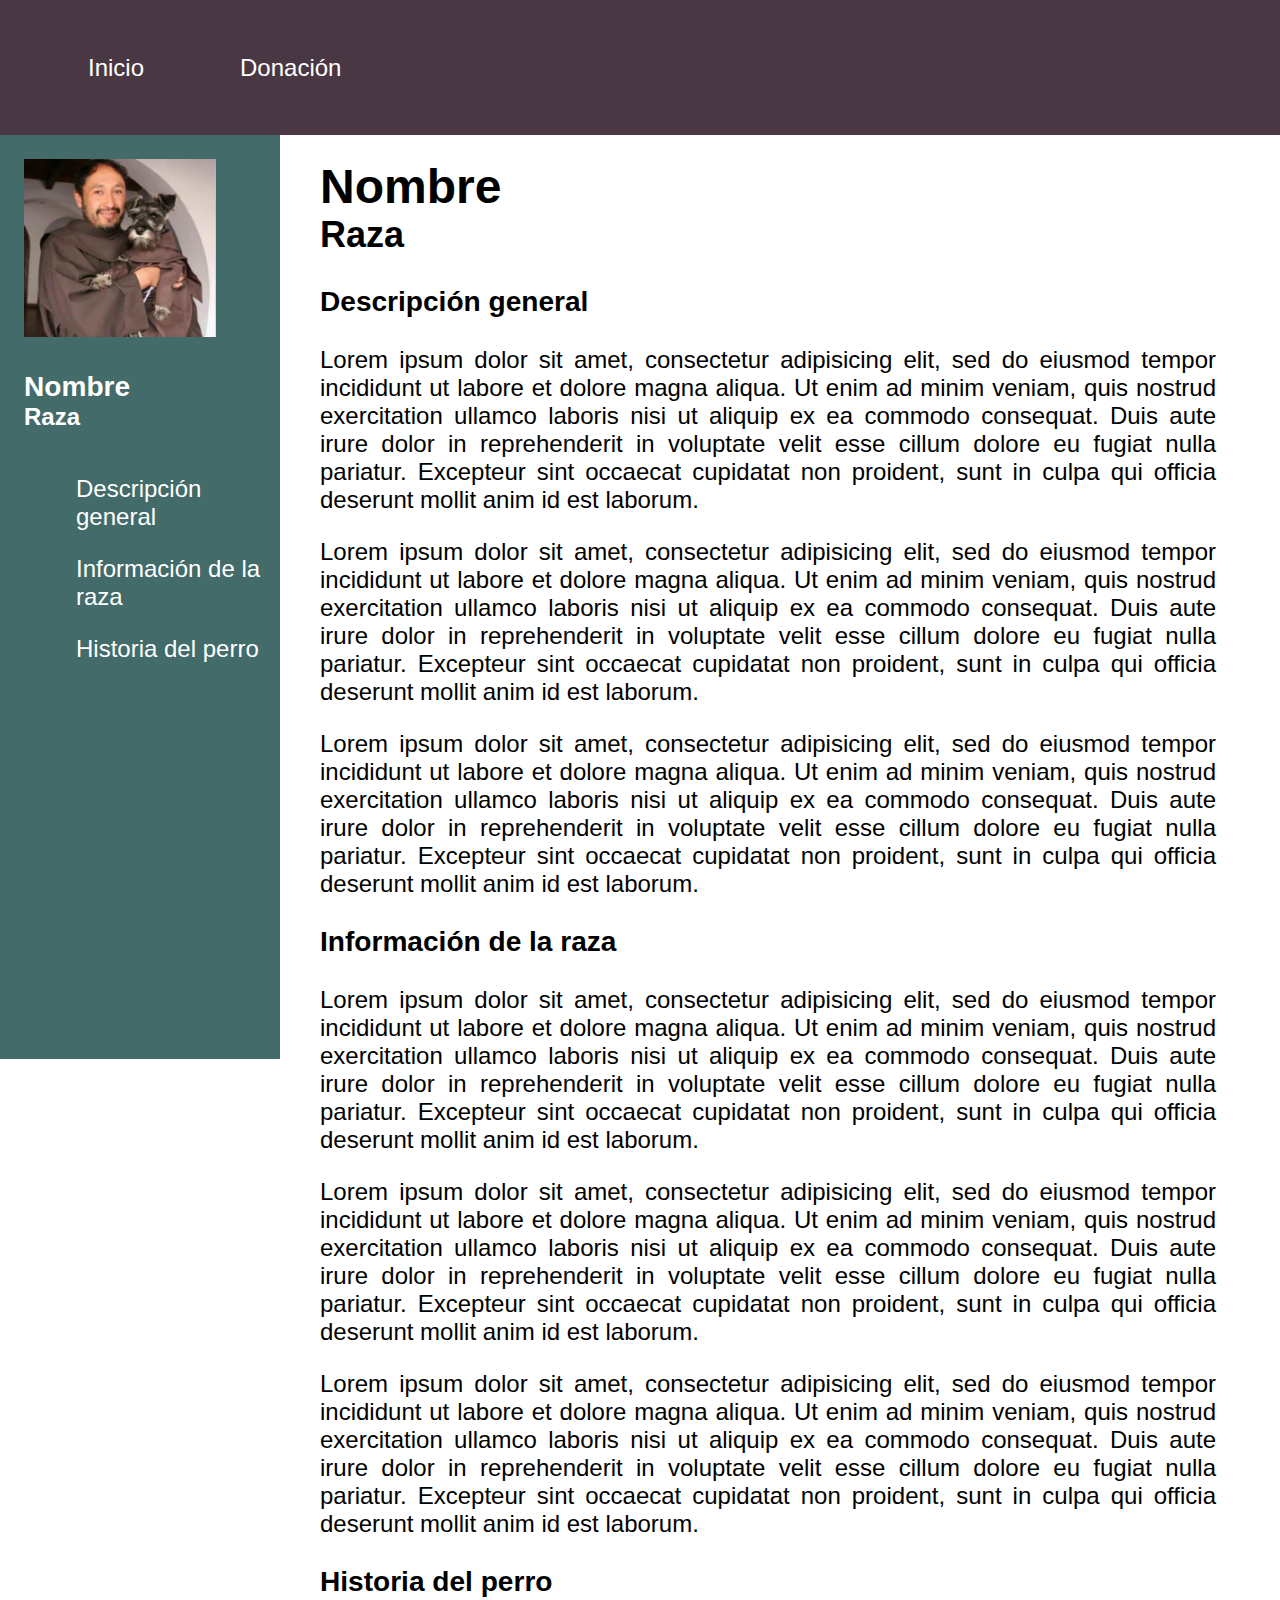
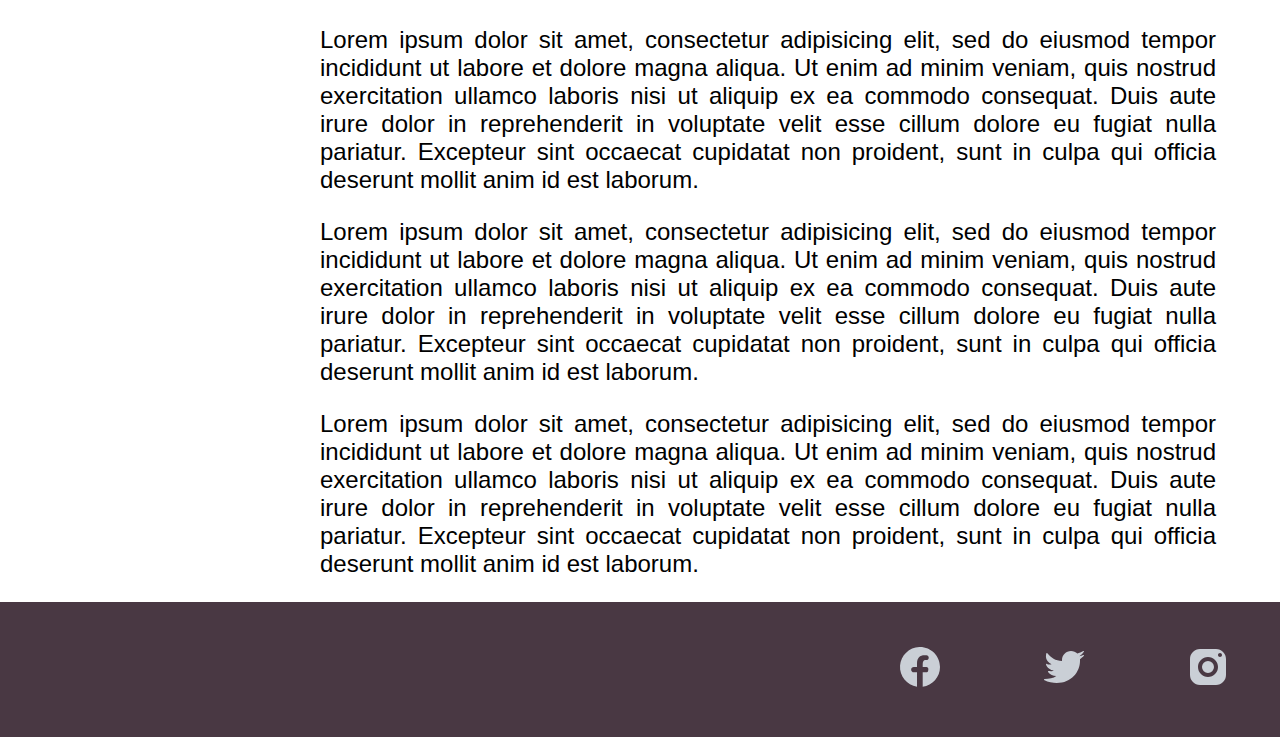
==== commit 5ac58fe6: "Image map y video" ====
--- a/article.html
+++ b/article.html
@@ -24,7 +24,7 @@
 						<li><a href="#history">Historia del perro</a></li>
 					</ul>
 				</div>
-				<div id="article-content">
+				<div id="article-content">					
 					<!-- ARTICLE TITLE -->
 					<h1 style="margin: 0;">Nombre</h3>
 					<h2 style="margin-top: 0;">Raza</h4>
@@ -99,15 +99,15 @@
 			<footer>
 				<div class="socials">
 					<!-- FACEBOOK ICON-->
-					<a href="#"><svg width="2em" viewBox="0 0 24 24"> <path d="M11.666,2.005C6.62,2.17,2.374,6.251,2.025,11.288c-0.369,5.329,3.442,9.832,8.481,10.589V14.65H8.892 c-0.726,0-1.314-0.588-1.314-1.314v0c0-0.726,0.588-1.314,1.314-1.314h1.613v-1.749c0-2.896,1.411-4.167,3.818-4.167 c0.357,0,0.662,0.008,0.921,0.021c0.636,0.031,1.129,0.561,1.129,1.198v0c0,0.663-0.537,1.2-1.2,1.2h-0.442 c-1.022,0-1.379,0.969-1.379,2.061v1.437h1.87c0.591,0,1.043,0.527,0.953,1.111l-0.108,0.701c-0.073,0.47-0.477,0.817-0.953,0.817 h-1.762v7.247C18.235,21.236,22,17.062,22,12C22,6.366,17.341,1.821,11.666,2.005z" fill="#cacfd6"></path></svg></a>
+					<a href="https://www.facebook.com/"><svg viewBox="0 0 24 24"> <path d="M11.666,2.005C6.62,2.17,2.374,6.251,2.025,11.288c-0.369,5.329,3.442,9.832,8.481,10.589V14.65H8.892 c-0.726,0-1.314-0.588-1.314-1.314v0c0-0.726,0.588-1.314,1.314-1.314h1.613v-1.749c0-2.896,1.411-4.167,3.818-4.167 c0.357,0,0.662,0.008,0.921,0.021c0.636,0.031,1.129,0.561,1.129,1.198v0c0,0.663-0.537,1.2-1.2,1.2h-0.442 c-1.022,0-1.379,0.969-1.379,2.061v1.437h1.87c0.591,0,1.043,0.527,0.953,1.111l-0.108,0.701c-0.073,0.47-0.477,0.817-0.953,0.817 h-1.762v7.247C18.235,21.236,22,17.062,22,12C22,6.366,17.341,1.821,11.666,2.005z" fill="#cacfd6"></path></svg></a>
 					<!-- FACEBOOK ICON END -->
 
 					<!-- TWITTER ICON -->
-					<a href="#"><svg width="2em" viewBox="0 0 24 24"><path d="M21.634,4.031c-0.815,0.385-2.202,1.107-2.899,1.245c-0.027,0.007-0.049,0.016-0.075,0.023 c-0.813-0.802-1.927-1.299-3.16-1.299c-2.485,0-4.5,2.015-4.5,4.5c0,0.131-0.011,0.372,0,0.5c-3.218,0-5.568-1.679-7.327-3.837 C3.438,4.873,3.188,5.024,3.136,5.23C3.019,5.696,2.979,6.475,2.979,7.031c0,1.401,1.095,2.777,2.8,3.63 c-0.314,0.081-0.66,0.139-1.02,0.139c-0.424,0-0.912-0.111-1.339-0.335c-0.158-0.083-0.499-0.06-0.398,0.344 c0.405,1.619,2.253,2.756,3.904,3.087c-0.375,0.221-1.175,0.176-1.543,0.176c-0.136,0-0.609-0.032-0.915-0.07 c-0.279-0.034-0.708,0.038-0.349,0.582c0.771,1.167,2.515,1.9,4.016,1.928c-1.382,1.084-3.642,1.48-5.807,1.48 c-0.438-0.01-0.416,0.489-0.063,0.674C3.862,19.504,6.478,20,8.347,20C15.777,20,20,14.337,20,8.999 c0-0.086-0.002-0.266-0.005-0.447C19.995,8.534,20,8.517,20,8.499c0-0.027-0.008-0.053-0.008-0.08 c-0.003-0.136-0.006-0.263-0.009-0.329c0.589-0.425,1.491-1.163,1.947-1.728c0.155-0.192,0.03-0.425-0.181-0.352 c-0.543,0.189-1.482,0.555-2.07,0.625c1.177-0.779,1.759-1.457,2.259-2.21C22.109,4.168,21.895,3.907,21.634,4.031z" fill="#cacfd6"></path></svg></a>
+					<a href="https://twitter.com/"><svg viewBox="0 0 24 24"><path d="M21.634,4.031c-0.815,0.385-2.202,1.107-2.899,1.245c-0.027,0.007-0.049,0.016-0.075,0.023 c-0.813-0.802-1.927-1.299-3.16-1.299c-2.485,0-4.5,2.015-4.5,4.5c0,0.131-0.011,0.372,0,0.5c-3.218,0-5.568-1.679-7.327-3.837 C3.438,4.873,3.188,5.024,3.136,5.23C3.019,5.696,2.979,6.475,2.979,7.031c0,1.401,1.095,2.777,2.8,3.63 c-0.314,0.081-0.66,0.139-1.02,0.139c-0.424,0-0.912-0.111-1.339-0.335c-0.158-0.083-0.499-0.06-0.398,0.344 c0.405,1.619,2.253,2.756,3.904,3.087c-0.375,0.221-1.175,0.176-1.543,0.176c-0.136,0-0.609-0.032-0.915-0.07 c-0.279-0.034-0.708,0.038-0.349,0.582c0.771,1.167,2.515,1.9,4.016,1.928c-1.382,1.084-3.642,1.48-5.807,1.48 c-0.438-0.01-0.416,0.489-0.063,0.674C3.862,19.504,6.478,20,8.347,20C15.777,20,20,14.337,20,8.999 c0-0.086-0.002-0.266-0.005-0.447C19.995,8.534,20,8.517,20,8.499c0-0.027-0.008-0.053-0.008-0.08 c-0.003-0.136-0.006-0.263-0.009-0.329c0.589-0.425,1.491-1.163,1.947-1.728c0.155-0.192,0.03-0.425-0.181-0.352 c-0.543,0.189-1.482,0.555-2.07,0.625c1.177-0.779,1.759-1.457,2.259-2.21C22.109,4.168,21.895,3.907,21.634,4.031z" fill="#cacfd6"></path></svg></a>
 					<!-- TWITTER ICON END -->
 
 					<!-- INSTAGRAM ICON -->
-					<a href="#"><svg width="2em" viewBox="0 0 24 24"><path d="M 8 3 C 5.239 3 3 5.239 3 8 L 3 16 C 3 18.761 5.239 21 8 21 L 16 21 C 18.761 21 21 18.761 21 16 L 21 8 C 21 5.239 18.761 3 16 3 L 8 3 z M 18 5 C 18.552 5 19 5.448 19 6 C 19 6.552 18.552 7 18 7 C 17.448 7 17 6.552 17 6 C 17 5.448 17.448 5 18 5 z M 12 7 C 14.761 7 17 9.239 17 12 C 17 14.761 14.761 17 12 17 C 9.239 17 7 14.761 7 12 C 7 9.239 9.239 7 12 7 z M 12 9 A 3 3 0 0 0 9 12 A 3 3 0 0 0 12 15 A 3 3 0 0 0 15 12 A 3 3 0 0 0 12 9 z" fill="#cacfd6"></path></svg></a>
+					<a href="https://www.instagram.com/"><svg viewBox="0 0 24 24"><path d="M 8 3 C 5.239 3 3 5.239 3 8 L 3 16 C 3 18.761 5.239 21 8 21 L 16 21 C 18.761 21 21 18.761 21 16 L 21 8 C 21 5.239 18.761 3 16 3 L 8 3 z M 18 5 C 18.552 5 19 5.448 19 6 C 19 6.552 18.552 7 18 7 C 17.448 7 17 6.552 17 6 C 17 5.448 17.448 5 18 5 z M 12 7 C 14.761 7 17 9.239 17 12 C 17 14.761 14.761 17 12 17 C 9.239 17 7 14.761 7 12 C 7 9.239 9.239 7 12 7 z M 12 9 A 3 3 0 0 0 9 12 A 3 3 0 0 0 12 15 A 3 3 0 0 0 15 12 A 3 3 0 0 0 12 9 z" fill="#cacfd6"></path></svg></a>
 					<!-- INSTAGRAM ICON END -->
 				</div>
 			</footer>
--- a/css/styles.css
+++ b/css/styles.css
@@ -9,6 +9,10 @@
 body {
 	height: 100%;
 	margin: 0;
+}
+
+p {
+	text-align: justify;
 }
 
 .btn-container {
@@ -107,6 +111,10 @@
 	padding: 0 1em 0 1em;
 }
 
+.socials svg {
+	width: 2em;
+}
+
 #article-page, #donate-page {
 	min-height: 100%;
 	position: relative;
